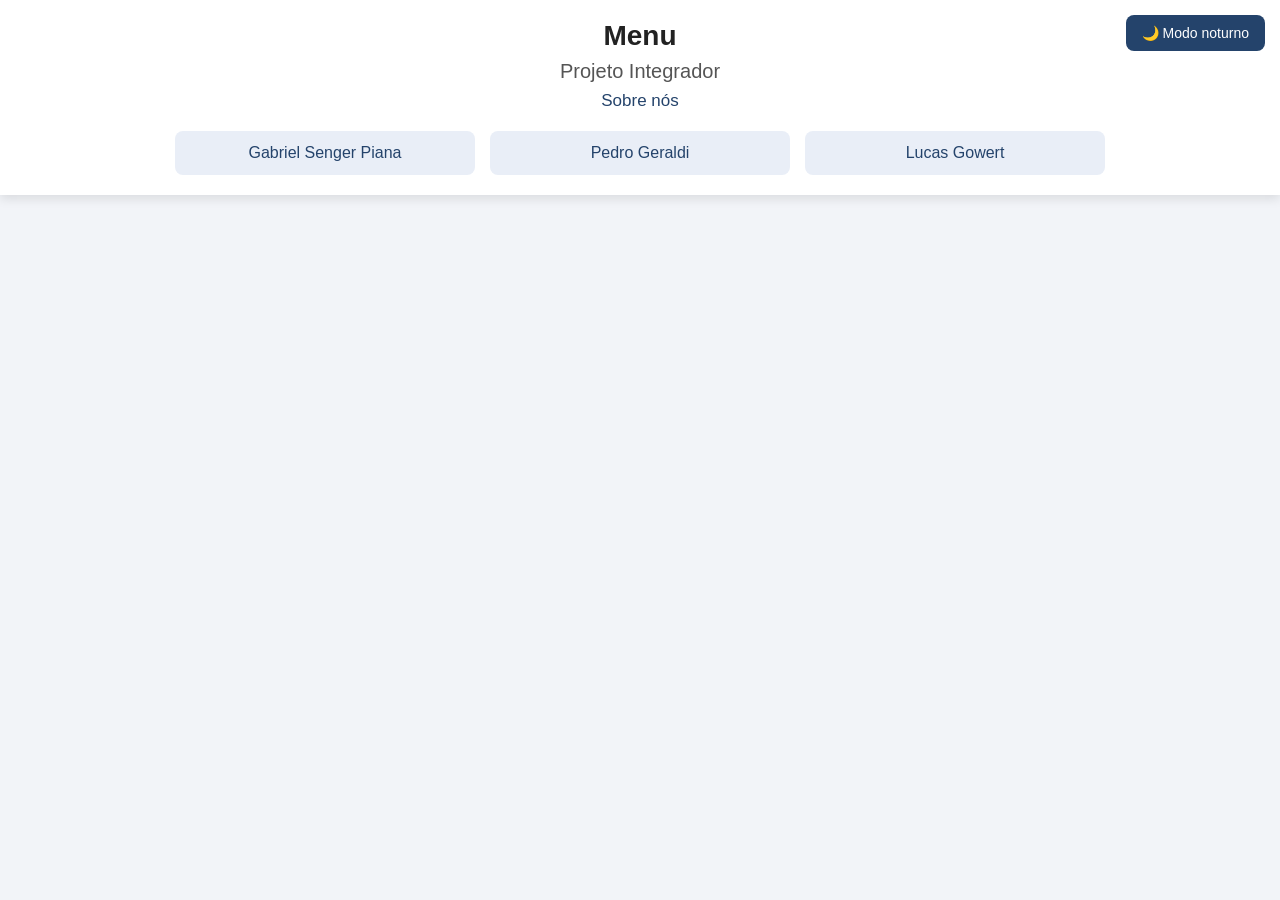
==== index.html @ 29c9abf6 "Revamp index.html with new menu and styles Replaced existing content with a new menu structure and s" ====
<!DOCTYPE html>
<html lang="pt-BR">
<head>
    <meta charset="UTF-8">
    <meta name="viewport" content="width=device-width, initial-scale=1.0">
    <title>Menu - Projeto Integrador</title>

    <style>
        * {
            box-sizing: border-box;
        }

        body {
            margin: 0;
            font-family: Arial, sans-serif;
            background: #f2f4f8;
            color: #222;
            transition: 0.3s;
        }

        .menu {
            width: 100%;
            padding: 20px;
            background: #ffffff;
            box-shadow: 0 4px 10px rgba(0, 0, 0, 0.10);
            text-align: center;
            transition: 0.3s;
        }
        .menu h1 {
            margin: 0 0 8px;
            color: #222;
            font-size: 28px;
        }

        .menu h2 {
            margin: 0 0 8px;
            color: #555;
            font-size: 20px;
            font-weight: 500;
        }

        .menu h3 {
            margin: 0 0 20px;
            color: #24436b;
            font-size: 17px;
            font-weight: 500;
        }

        .links {
            display: flex;
            justify-content: center;
            gap: 15px;
        }

        .links a {
            flex: 1;
            max-width: 300px;
            padding: 13px;
            border-radius: 8px;
            background: #e9eef7;
            color: #24436b;
            text-decoration: none;
            transition: 0.3s;
        }

        .links a:hover {
            background: #24436b;
            color: #ffffff;
        }

        .botao-tema {
            position: fixed;
            top: 15px;
            right: 15px;
            padding: 10px 16px;
            border: none;
            border-radius: 8px;
            background: #24436b;
            color: white;
            font-size: 14px;
            cursor: pointer;
            z-index: 10;
        }

        .botao-tema:hover {
            opacity: 0.85;
        }

        body.modo-noturno {
            background: #121212;
            color: #ffffff;
        }

        body.modo-noturno .menu {
            background: #1e1e1e;
            box-shadow: 0 4px 10px rgba(0, 0, 0, 0.4);
        }

        body.modo-noturno .menu h1 {
            color: #ffffff;
        }

        body.modo-noturno .menu h2 {
            color: #cccccc;
        }

        body.modo-noturno .menu h3 {
            color: #8bb8f0;
        }

        body.modo-noturno .links a {
            background: #333333;
            color: #ffffff;
        }

        body.modo-noturno .links a:hover {
            background: #24436b;
        }

        body.modo-noturno .botao-tema {
            background: #f0c75e;
            color: #222222;
        }

        @media (max-width: 520px) {
            .menu {
                padding-top: 65px;
            }

            .links {
                flex-direction: column;
            }

            .links a {
                max-width: 100%;
            }
        }
    </style>
</head>

<body>

    <button class="botao-tema" id="botaoTema"
            onclick="alternarTema()" aria-pressed="false">
        🌙 Modo noturno
    </button>

    <nav class="menu">
        <h1>Menu</h1>
        <h2>Projeto Integrador</h2>
        <h3>Sobre nós</h3>

        <div class="links">
            <a href="#gabriel-senger-piana">Gabriel Senger Piana</a>
            <a href="#pedro-geraldi">Pedro Geraldi</a>
            <a href="#lucas-gowert">Lucas Gowert</a>
        </div>
    </nav>

    <script>
        function alternarTema() {
            const corpo = document.body;
            const botao = document.getElementById("botaoTema");

            corpo.classList.toggle("modo-noturno");

            if (corpo.classList.contains("modo-noturno")) {
                botao.innerHTML = "☀️ Modo claro";
                botao.setAttribute("aria-pressed", "true");
            } else {
                botao.innerHTML = "🌙 Modo noturno";
                botao.setAttribute("aria-pressed", "false");
            }
        }
    </script>

</body>
</html>
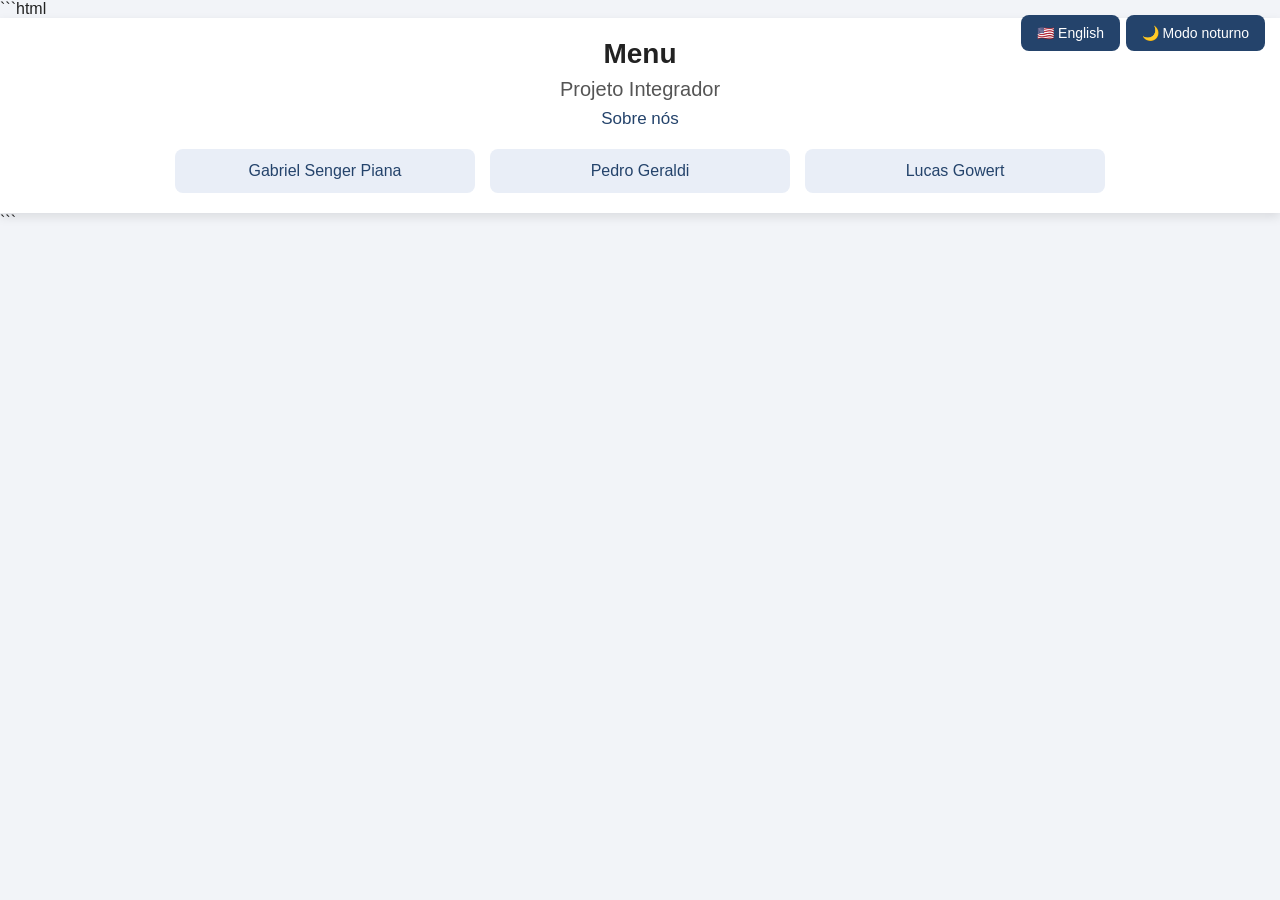
==== commit eb8fc32c: "Implement language toggle feature in menu Added language toggle button and functionality." ====
--- a/index.html
+++ b/index.html
@@ -1,4 +1,4 @@
-
+```html
 <!DOCTYPE html>
 <html lang="pt-BR">
 <head>
@@ -87,6 +87,24 @@
             opacity: 0.85;
         }
 
+        .botao-idioma {
+            position: fixed;
+            top: 15px;
+            right: 160px;
+            padding: 10px 16px;
+            border: none;
+            border-radius: 8px;
+            background: #24436b;
+            color: white;
+            font-size: 14px;
+            cursor: pointer;
+            z-index: 10;
+        }
+
+        .botao-idioma:hover {
+            opacity: 0.85;
+        }
+
         body.modo-noturno {
             background: #121212;
             color: #ffffff;
@@ -134,6 +152,10 @@
 
             .links a {
                 max-width: 100%;
+            }
+
+            .botao-idioma {
+                right: 145px;
             }
         }
     </style>
@@ -146,19 +168,26 @@
         🌙 Modo noturno
     </button>
 
+    <button class="botao-idioma" id="botaoIdioma"
+            onclick="alternarIdioma()">
+        🇺🇸 English
+    </button>
+
     <nav class="menu">
-        <h1>Menu</h1>
-        <h2>Projeto Integrador</h2>
-        <h3>Sobre nós</h3>
+        <h1 id="titulo">Menu</h1>
+        <h2 id="projeto">Projeto Integrador</h2>
+        <h3 id="sobre">Sobre nós</h3>
 
         <div class="links">
-            <a href="#gabriel-senger-piana">Gabriel Senger Piana</a>
+            <a href="gabb.html">Gabriel Senger Piana</a>
             <a href="#pedro-geraldi">Pedro Geraldi</a>
-            <a href="#lucas-gowert">Lucas Gowert</a>
+            <a rel="stylesheet" href="lucas.html">Lucas Gowert</a>
         </div>
     </nav>
 
     <script>
+        let idiomaIngles = false;
+
         function alternarTema() {
             const corpo = document.body;
             const botao = document.getElementById("botaoTema");
@@ -166,14 +195,38 @@
             corpo.classList.toggle("modo-noturno");
 
             if (corpo.classList.contains("modo-noturno")) {
-                botao.innerHTML = "☀️ Modo claro";
+                botao.innerHTML = idiomaIngles ? "☀️ Light mode" : "☀️ Modo claro";
                 botao.setAttribute("aria-pressed", "true");
             } else {
-                botao.innerHTML = "🌙 Modo noturno";
+                botao.innerHTML = idiomaIngles ? "🌙 Dark mode" : "🌙 Modo noturno";
                 botao.setAttribute("aria-pressed", "false");
             }
+        }
+
+        function alternarIdioma() {
+            idiomaIngles = !idiomaIngles;
+
+            document.documentElement.lang = idiomaIngles ? "en" : "pt-BR";
+
+            document.getElementById("titulo").textContent =
+                "Menu";
+
+            document.getElementById("projeto").textContent =
+                idiomaIngles ? "Integration Project" : "Projeto Integrador";
+
+            document.getElementById("sobre").textContent =
+                idiomaIngles ? "About us" : "Sobre nós";
+
+            document.getElementById("botaoIdioma").textContent =
+                idiomaIngles ? "🇧🇷 Português" : "🇺🇸 English";
+
+            document.getElementById("botaoTema").textContent =
+                document.body.classList.contains("modo-noturno")
+                ? (idiomaIngles ? "☀️ Light mode" : "☀️ Modo claro")
+                : (idiomaIngles ? "🌙 Dark mode" : "🌙 Modo noturno");
         }
     </script>
 
 </body>
 </html>
+```
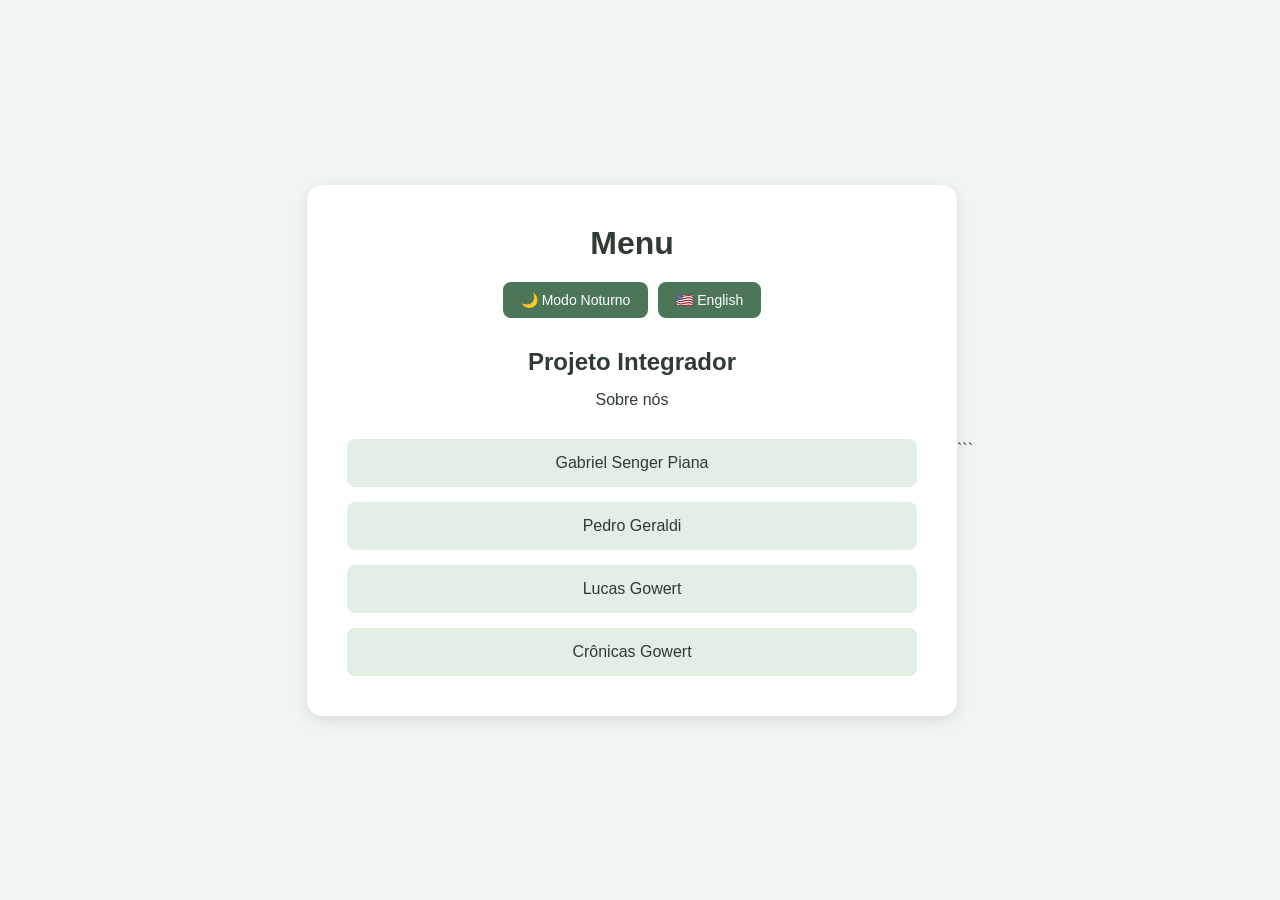
==== commit ebb0711d: "Refactor index.html for improved structure and styling" ====
--- a/index.html
+++ b/index.html
@@ -1,4 +1,4 @@
-```html
+
 <!DOCTYPE html>
 <html lang="pt-BR">
 <head>
@@ -8,154 +8,115 @@
 
     <style>
         * {
+            margin: 0;
+            padding: 0;
             box-sizing: border-box;
         }
 
         body {
-            margin: 0;
-            font-family: Arial, sans-serif;
-            background: #f2f4f8;
-            color: #222;
-            transition: 0.3s;
+            font-family: Arial, Helvetica, sans-serif;
+            background-color: #f1f5f1;
+            color: #303b33;
+            min-height: 100vh;
+            display: flex;
+            justify-content: center;
+            align-items: center;
+            transition: background-color 0.3s, color 0.3s;
         }
 
         .menu {
-            width: 100%;
-            padding: 20px;
-            background: #ffffff;
-            box-shadow: 0 4px 10px rgba(0, 0, 0, 0.10);
+            background-color: white;
+            width: 90%;
+            max-width: 650px;
+            padding: 40px;
+            border-radius: 15px;
             text-align: center;
-            transition: 0.3s;
-        }
-        .menu h1 {
-            margin: 0 0 8px;
-            color: #222;
-            font-size: 28px;
-        }
-
-        .menu h2 {
-            margin: 0 0 8px;
-            color: #555;
-            font-size: 20px;
-            font-weight: 500;
-        }
-
-        .menu h3 {
-            margin: 0 0 20px;
-            color: #24436b;
-            font-size: 17px;
-            font-weight: 500;
+            box-shadow: 0 4px 15px rgba(0, 0, 0, 0.1);
+            transition: background-color 0.3s;
+        }
+
+        h1 {
+            margin-bottom: 20px;
+        }
+
+        h2 {
+            margin-bottom: 15px;
+        }
+
+        p {
+            margin-bottom: 30px;
+        }
+
+        .controles {
+            display: flex;
+            justify-content: center;
+            gap: 10px;
+            margin-bottom: 30px;
+            flex-wrap: wrap;
+        }
+
+        button {
+            padding: 10px 18px;
+            border: none;
+            border-radius: 8px;
+            cursor: pointer;
+            background-color: #4b7657;
+            color: white;
+            font-size: 14px;
+            transition: background-color 0.3s;
+        }
+
+        button:hover {
+            background-color: #365b40;
         }
 
         .links {
             display: flex;
-            justify-content: center;
+            flex-direction: column;
             gap: 15px;
         }
 
         .links a {
-            flex: 1;
-            max-width: 300px;
-            padding: 13px;
+            display: block;
+            padding: 15px;
+            background-color: #e3eee4;
+            color: #303b33;
+            text-decoration: none;
             border-radius: 8px;
-            background: #e9eef7;
-            color: #24436b;
-            text-decoration: none;
-            transition: 0.3s;
+            transition: background-color 0.3s, transform 0.2s;
         }
 
         .links a:hover {
-            background: #24436b;
-            color: #ffffff;
-        }
-
-        .botao-tema {
-            position: fixed;
-            top: 15px;
-            right: 15px;
-            padding: 10px 16px;
-            border: none;
-            border-radius: 8px;
-            background: #24436b;
-            color: white;
-            font-size: 14px;
-            cursor: pointer;
-            z-index: 10;
-        }
-
-        .botao-tema:hover {
-            opacity: 0.85;
-        }
-
-        .botao-idioma {
-            position: fixed;
-            top: 15px;
-            right: 160px;
-            padding: 10px 16px;
-            border: none;
-            border-radius: 8px;
-            background: #24436b;
-            color: white;
-            font-size: 14px;
-            cursor: pointer;
-            z-index: 10;
-        }
-
-        .botao-idioma:hover {
-            opacity: 0.85;
-        }
-
+            background-color: #c8ddcb;
+            transform: scale(1.02);
+        }
+
+        /* Modo noturno */
         body.modo-noturno {
-            background: #121212;
-            color: #ffffff;
+            background-color: #202820;
+            color: #e8eee8;
         }
 
         body.modo-noturno .menu {
-            background: #1e1e1e;
-            box-shadow: 0 4px 10px rgba(0, 0, 0, 0.4);
-        }
-
-        body.modo-noturno .menu h1 {
-            color: #ffffff;
-        }
-
-        body.modo-noturno .menu h2 {
-            color: #cccccc;
-        }
-
-        body.modo-noturno .menu h3 {
-            color: #8bb8f0;
+            background-color: #303b33;
         }
 
         body.modo-noturno .links a {
-            background: #333333;
-            color: #ffffff;
+            background-color: #465749;
+            color: #f1f5f1;
         }
 
         body.modo-noturno .links a:hover {
-            background: #24436b;
-        }
-
-        body.modo-noturno .botao-tema {
-            background: #f0c75e;
-            color: #222222;
+            background-color: #58715d;
         }
 
         @media (max-width: 520px) {
             .menu {
-                padding-top: 65px;
-            }
-
-            .links {
+                padding: 25px;
+            }
+
+            .controles {
                 flex-direction: column;
-            }
-
-            .links a {
-                max-width: 100%;
-            }
-
-            .botao-idioma {
-                right: 145px;
             }
         }
     </style>
@@ -163,67 +124,91 @@
 
 <body>
 
-    <button class="botao-tema" id="botaoTema"
-            onclick="alternarTema()" aria-pressed="false">
-        🌙 Modo noturno
-    </button>
-
-    <button class="botao-idioma" id="botaoIdioma"
-            onclick="alternarIdioma()">
-        🇺🇸 English
-    </button>
-
-    <nav class="menu">
-        <h1 id="titulo">Menu</h1>
-        <h2 id="projeto">Projeto Integrador</h2>
-        <h3 id="sobre">Sobre nós</h3>
+    <div class="menu">
+
+        <h1>Menu</h1>
+
+        <div class="controles">
+            <button id="botaoTema" onclick="alternarTema()" aria-pressed="false">
+                🌙 Modo Noturno
+            </button>
+
+            <button id="botaoIdioma" onclick="alternarIdioma()">
+                🇺🇸 English
+            </button>
+        </div>
+
+        <h2 id="tituloProjeto">Projeto Integrador</h2>
+
+        <p id="sobreProjeto">Sobre nós</p>
 
         <div class="links">
             <a href="gabb.html">Gabriel Senger Piana</a>
             <a href="#pedro-geraldi">Pedro Geraldi</a>
-            <a rel="stylesheet" href="lucas.html">Lucas Gowert</a>
+            <a href="lucas.html">Lucas Gowert</a>
+            <a href="cronicasgowert.html">Crônicas Gowert</a>
         </div>
-    </nav>
+
+    </div>
 
     <script>
+        let modoNoturno = false;
         let idiomaIngles = false;
 
         function alternarTema() {
-            const corpo = document.body;
-            const botao = document.getElementById("botaoTema");
-
-            corpo.classList.toggle("modo-noturno");
-
-            if (corpo.classList.contains("modo-noturno")) {
-                botao.innerHTML = idiomaIngles ? "☀️ Light mode" : "☀️ Modo claro";
-                botao.setAttribute("aria-pressed", "true");
+            modoNoturno = !modoNoturno;
+
+            document.body.classList.toggle("modo-noturno", modoNoturno);
+
+            const botaoTema = document.getElementById("botaoTema");
+
+            if (modoNoturno) {
+                botaoTema.innerHTML = idiomaIngles
+                    ? "☀️ Light Mode"
+                    : "☀️ Modo Claro";
             } else {
-                botao.innerHTML = idiomaIngles ? "🌙 Dark mode" : "🌙 Modo noturno";
-                botao.setAttribute("aria-pressed", "false");
-            }
+                botaoTema.innerHTML = idiomaIngles
+                    ? "🌙 Dark Mode"
+                    : "🌙 Modo Noturno";
+            }
+
+            botaoTema.setAttribute("aria-pressed", modoNoturno);
         }
 
         function alternarIdioma() {
             idiomaIngles = !idiomaIngles;
 
-            document.documentElement.lang = idiomaIngles ? "en" : "pt-BR";
-
-            document.getElementById("titulo").textContent =
-                "Menu";
-
-            document.getElementById("projeto").textContent =
-                idiomaIngles ? "Integration Project" : "Projeto Integrador";
-
-            document.getElementById("sobre").textContent =
-                idiomaIngles ? "About us" : "Sobre nós";
-
-            document.getElementById("botaoIdioma").textContent =
-                idiomaIngles ? "🇧🇷 Português" : "🇺🇸 English";
-
-            document.getElementById("botaoTema").textContent =
-                document.body.classList.contains("modo-noturno")
-                ? (idiomaIngles ? "☀️ Light mode" : "☀️ Modo claro")
-                : (idiomaIngles ? "🌙 Dark mode" : "🌙 Modo noturno");
+            const botaoIdioma = document.getElementById("botaoIdioma");
+            const tituloProjeto = document.getElementById("tituloProjeto");
+            const sobreProjeto = document.getElementById("sobreProjeto");
+            const botaoTema = document.getElementById("botaoTema");
+
+            if (idiomaIngles) {
+                document.documentElement.lang = "en";
+
+                document.title = "Menu - Integrator Project";
+                tituloProjeto.innerHTML = "Integrator Project";
+                sobreProjeto.innerHTML = "About Us";
+
+                botaoIdioma.innerHTML = "🇧🇷 Português";
+
+                botaoTema.innerHTML = modoNoturno
+                    ? "☀️ Light Mode"
+                    : "🌙 Dark Mode";
+
+            } else {
+                document.documentElement.lang = "pt-BR";
+
+                document.title = "Menu - Projeto Integrador";
+                tituloProjeto.innerHTML = "Projeto Integrador";
+                sobreProjeto.innerHTML = "Sobre nós";
+
+                botaoIdioma.innerHTML = "🇺🇸 English";
+
+                botaoTema.innerHTML = modoNoturno
+                    ? "☀️ Modo Claro"
+                    : "🌙 Modo Noturno";
+            }
         }
     </script>
 
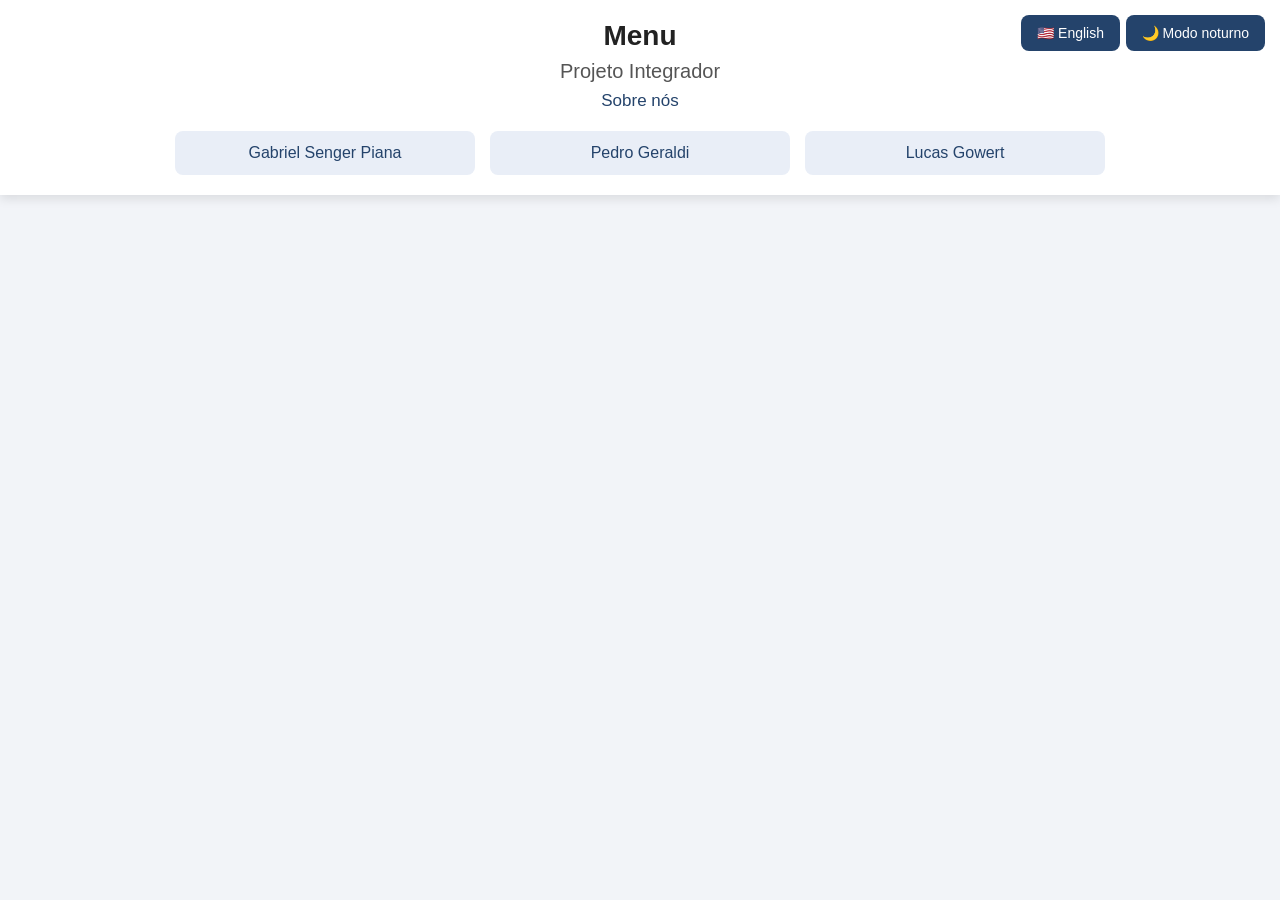
==== commit b5e554a3: "Refactor index.html for layout and functionality Refactor HTML structure and styles for improved lay" ====
--- a/index.html
+++ b/index.html
@@ -1,4 +1,3 @@
-
 <!DOCTYPE html>
 <html lang="pt-BR">
 <head>
@@ -8,115 +7,154 @@
 
     <style>
         * {
+            box-sizing: border-box;
+        }
+
+        body {
             margin: 0;
-            padding: 0;
-            box-sizing: border-box;
-        }
-
-        body {
-            font-family: Arial, Helvetica, sans-serif;
-            background-color: #f1f5f1;
-            color: #303b33;
-            min-height: 100vh;
+            font-family: Arial, sans-serif;
+            background: #f2f4f8;
+            color: #222;
+            transition: 0.3s;
+        }
+
+        .menu {
+            width: 100%;
+            padding: 20px;
+            background: #ffffff;
+            box-shadow: 0 4px 10px rgba(0, 0, 0, 0.10);
+            text-align: center;
+            transition: 0.3s;
+        }
+        .menu h1 {
+            margin: 0 0 8px;
+            color: #222;
+            font-size: 28px;
+        }
+
+        .menu h2 {
+            margin: 0 0 8px;
+            color: #555;
+            font-size: 20px;
+            font-weight: 500;
+        }
+
+        .menu h3 {
+            margin: 0 0 20px;
+            color: #24436b;
+            font-size: 17px;
+            font-weight: 500;
+        }
+
+        .links {
             display: flex;
             justify-content: center;
-            align-items: center;
-            transition: background-color 0.3s, color 0.3s;
-        }
-
-        .menu {
-            background-color: white;
-            width: 90%;
-            max-width: 650px;
-            padding: 40px;
-            border-radius: 15px;
-            text-align: center;
-            box-shadow: 0 4px 15px rgba(0, 0, 0, 0.1);
-            transition: background-color 0.3s;
-        }
-
-        h1 {
-            margin-bottom: 20px;
-        }
-
-        h2 {
-            margin-bottom: 15px;
-        }
-
-        p {
-            margin-bottom: 30px;
-        }
-
-        .controles {
-            display: flex;
-            justify-content: center;
-            gap: 10px;
-            margin-bottom: 30px;
-            flex-wrap: wrap;
-        }
-
-        button {
-            padding: 10px 18px;
+            gap: 15px;
+        }
+
+        .links a {
+            flex: 1;
+            max-width: 300px;
+            padding: 13px;
+            border-radius: 8px;
+            background: #e9eef7;
+            color: #24436b;
+            text-decoration: none;
+            transition: 0.3s;
+        }
+
+        .links a:hover {
+            background: #24436b;
+            color: #ffffff;
+        }
+
+        .botao-tema {
+            position: fixed;
+            top: 15px;
+            right: 15px;
+            padding: 10px 16px;
             border: none;
             border-radius: 8px;
-            cursor: pointer;
-            background-color: #4b7657;
+            background: #24436b;
             color: white;
             font-size: 14px;
-            transition: background-color 0.3s;
-        }
-
-        button:hover {
-            background-color: #365b40;
-        }
-
-        .links {
-            display: flex;
-            flex-direction: column;
-            gap: 15px;
-        }
-
-        .links a {
-            display: block;
-            padding: 15px;
-            background-color: #e3eee4;
-            color: #303b33;
-            text-decoration: none;
+            cursor: pointer;
+            z-index: 10;
+        }
+
+        .botao-tema:hover {
+            opacity: 0.85;
+        }
+
+        .botao-idioma {
+            position: fixed;
+            top: 15px;
+            right: 160px;
+            padding: 10px 16px;
+            border: none;
             border-radius: 8px;
-            transition: background-color 0.3s, transform 0.2s;
-        }
-
-        .links a:hover {
-            background-color: #c8ddcb;
-            transform: scale(1.02);
-        }
-
-        /* Modo noturno */
+            background: #24436b;
+            color: white;
+            font-size: 14px;
+            cursor: pointer;
+            z-index: 10;
+        }
+
+        .botao-idioma:hover {
+            opacity: 0.85;
+        }
+
         body.modo-noturno {
-            background-color: #202820;
-            color: #e8eee8;
+            background: #121212;
+            color: #ffffff;
         }
 
         body.modo-noturno .menu {
-            background-color: #303b33;
+            background: #1e1e1e;
+            box-shadow: 0 4px 10px rgba(0, 0, 0, 0.4);
+        }
+
+        body.modo-noturno .menu h1 {
+            color: #ffffff;
+        }
+
+        body.modo-noturno .menu h2 {
+            color: #cccccc;
+        }
+
+        body.modo-noturno .menu h3 {
+            color: #8bb8f0;
         }
 
         body.modo-noturno .links a {
-            background-color: #465749;
-            color: #f1f5f1;
+            background: #333333;
+            color: #ffffff;
         }
 
         body.modo-noturno .links a:hover {
-            background-color: #58715d;
+            background: #24436b;
+        }
+
+        body.modo-noturno .botao-tema {
+            background: #f0c75e;
+            color: #222222;
         }
 
         @media (max-width: 520px) {
             .menu {
-                padding: 25px;
-            }
-
-            .controles {
+                padding-top: 65px;
+            }
+
+            .links {
                 flex-direction: column;
+            }
+
+            .links a {
+                max-width: 100%;
+            }
+
+            .botao-idioma {
+                right: 145px;
             }
         }
     </style>
@@ -124,94 +162,69 @@
 
 <body>
 
-    <div class="menu">
-
-        <h1>Menu</h1>
-
-        <div class="controles">
-            <button id="botaoTema" onclick="alternarTema()" aria-pressed="false">
-                🌙 Modo Noturno
-            </button>
-
-            <button id="botaoIdioma" onclick="alternarIdioma()">
-                🇺🇸 English
-            </button>
-        </div>
-
-        <h2 id="tituloProjeto">Projeto Integrador</h2>
-
-        <p id="sobreProjeto">Sobre nós</p>
+    <button class="botao-tema" id="botaoTema"
+            onclick="alternarTema()" aria-pressed="false">
+        🌙 Modo noturno
+    </button>
+
+    <button class="botao-idioma" id="botaoIdioma"
+            onclick="alternarIdioma()">
+        🇺🇸 English
+    </button>
+
+    <nav class="menu">
+        <h1 id="titulo">Menu</h1>
+        <h2 id="projeto">Projeto Integrador</h2>
+        <h3 id="sobre">Sobre nós</h3>
 
         <div class="links">
             <a href="gabb.html">Gabriel Senger Piana</a>
             <a href="#pedro-geraldi">Pedro Geraldi</a>
-            <a href="lucas.html">Lucas Gowert</a>
-            <a href="cronicasgowert.html">Crônicas Gowert</a>
+            <a rel="stylesheet" href="lucas.html">Lucas Gowert</a>
         </div>
-
-    </div>
+    </nav>
 
     <script>
-        let modoNoturno = false;
         let idiomaIngles = false;
 
         function alternarTema() {
-            modoNoturno = !modoNoturno;
-
-            document.body.classList.toggle("modo-noturno", modoNoturno);
-
-            const botaoTema = document.getElementById("botaoTema");
-
-            if (modoNoturno) {
-                botaoTema.innerHTML = idiomaIngles
-                    ? "☀️ Light Mode"
-                    : "☀️ Modo Claro";
+            const corpo = document.body;
+            const botao = document.getElementById("botaoTema");
+
+            corpo.classList.toggle("modo-noturno");
+
+            if (corpo.classList.contains("modo-noturno")) {
+                botao.innerHTML = idiomaIngles ? "☀️ Light mode" : "☀️ Modo claro";
+                botao.setAttribute("aria-pressed", "true");
             } else {
-                botaoTema.innerHTML = idiomaIngles
-                    ? "🌙 Dark Mode"
-                    : "🌙 Modo Noturno";
-            }
-
-            botaoTema.setAttribute("aria-pressed", modoNoturno);
+                botao.innerHTML = idiomaIngles ? "🌙 Dark mode" : "🌙 Modo noturno";
+                botao.setAttribute("aria-pressed", "false");
+            }
         }
 
         function alternarIdioma() {
             idiomaIngles = !idiomaIngles;
 
-            const botaoIdioma = document.getElementById("botaoIdioma");
-            const tituloProjeto = document.getElementById("tituloProjeto");
-            const sobreProjeto = document.getElementById("sobreProjeto");
-            const botaoTema = document.getElementById("botaoTema");
-
-            if (idiomaIngles) {
-                document.documentElement.lang = "en";
-
-                document.title = "Menu - Integrator Project";
-                tituloProjeto.innerHTML = "Integrator Project";
-                sobreProjeto.innerHTML = "About Us";
-
-                botaoIdioma.innerHTML = "🇧🇷 Português";
-
-                botaoTema.innerHTML = modoNoturno
-                    ? "☀️ Light Mode"
-                    : "🌙 Dark Mode";
-
-            } else {
-                document.documentElement.lang = "pt-BR";
-
-                document.title = "Menu - Projeto Integrador";
-                tituloProjeto.innerHTML = "Projeto Integrador";
-                sobreProjeto.innerHTML = "Sobre nós";
-
-                botaoIdioma.innerHTML = "🇺🇸 English";
-
-                botaoTema.innerHTML = modoNoturno
-                    ? "☀️ Modo Claro"
-                    : "🌙 Modo Noturno";
-            }
+            document.documentElement.lang = idiomaIngles ? "en" : "pt-BR";
+
+            document.getElementById("titulo").textContent =
+                "Menu";
+
+            document.getElementById("projeto").textContent =
+                idiomaIngles ? "Integration Project" : "Projeto Integrador";
+
+            document.getElementById("sobre").textContent =
+                idiomaIngles ? "About us" : "Sobre nós";
+
+            document.getElementById("botaoIdioma").textContent =
+                idiomaIngles ? "🇧🇷 Português" : "🇺🇸 English";
+
+            document.getElementById("botaoTema").textContent =
+                document.body.classList.contains("modo-noturno")
+                ? (idiomaIngles ? "☀️ Light mode" : "☀️ Modo claro")
+                : (idiomaIngles ? "🌙 Dark mode" : "🌙 Modo noturno");
         }
     </script>
 
 </body>
 </html>
-```
